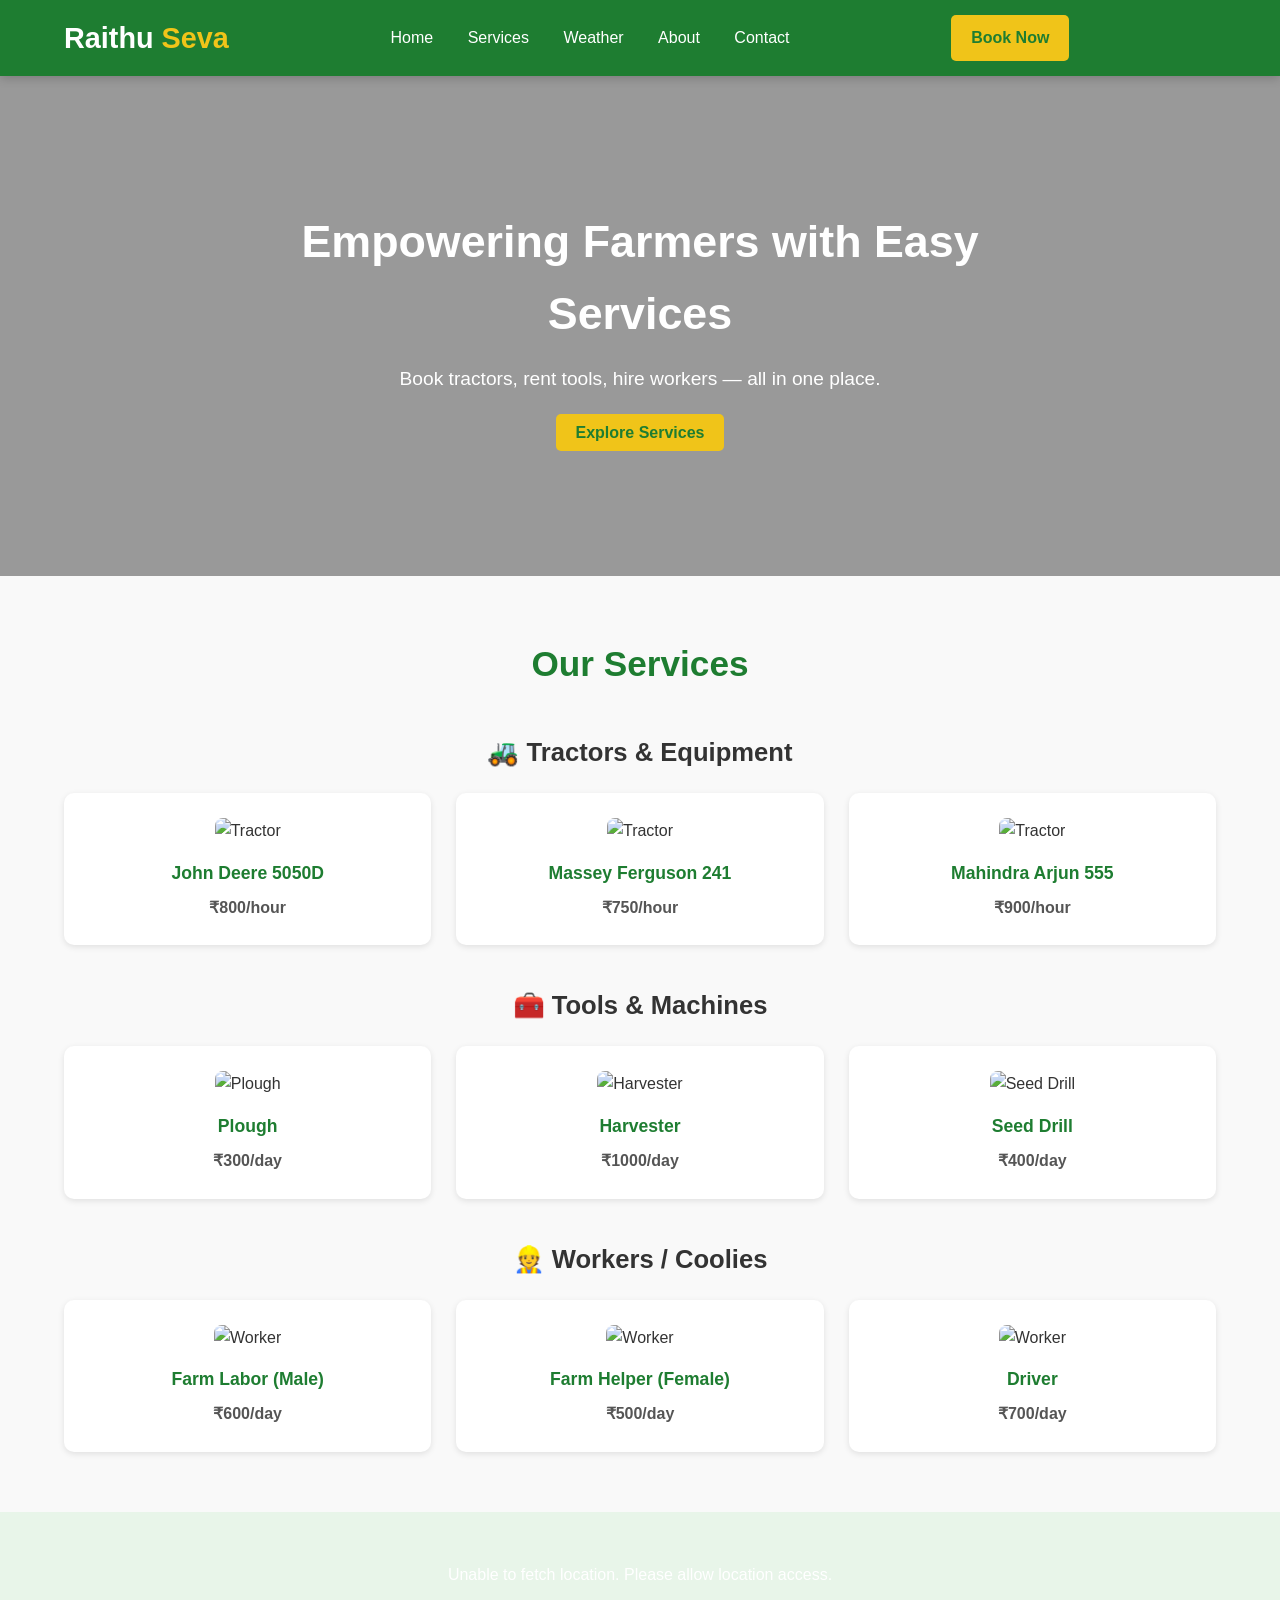
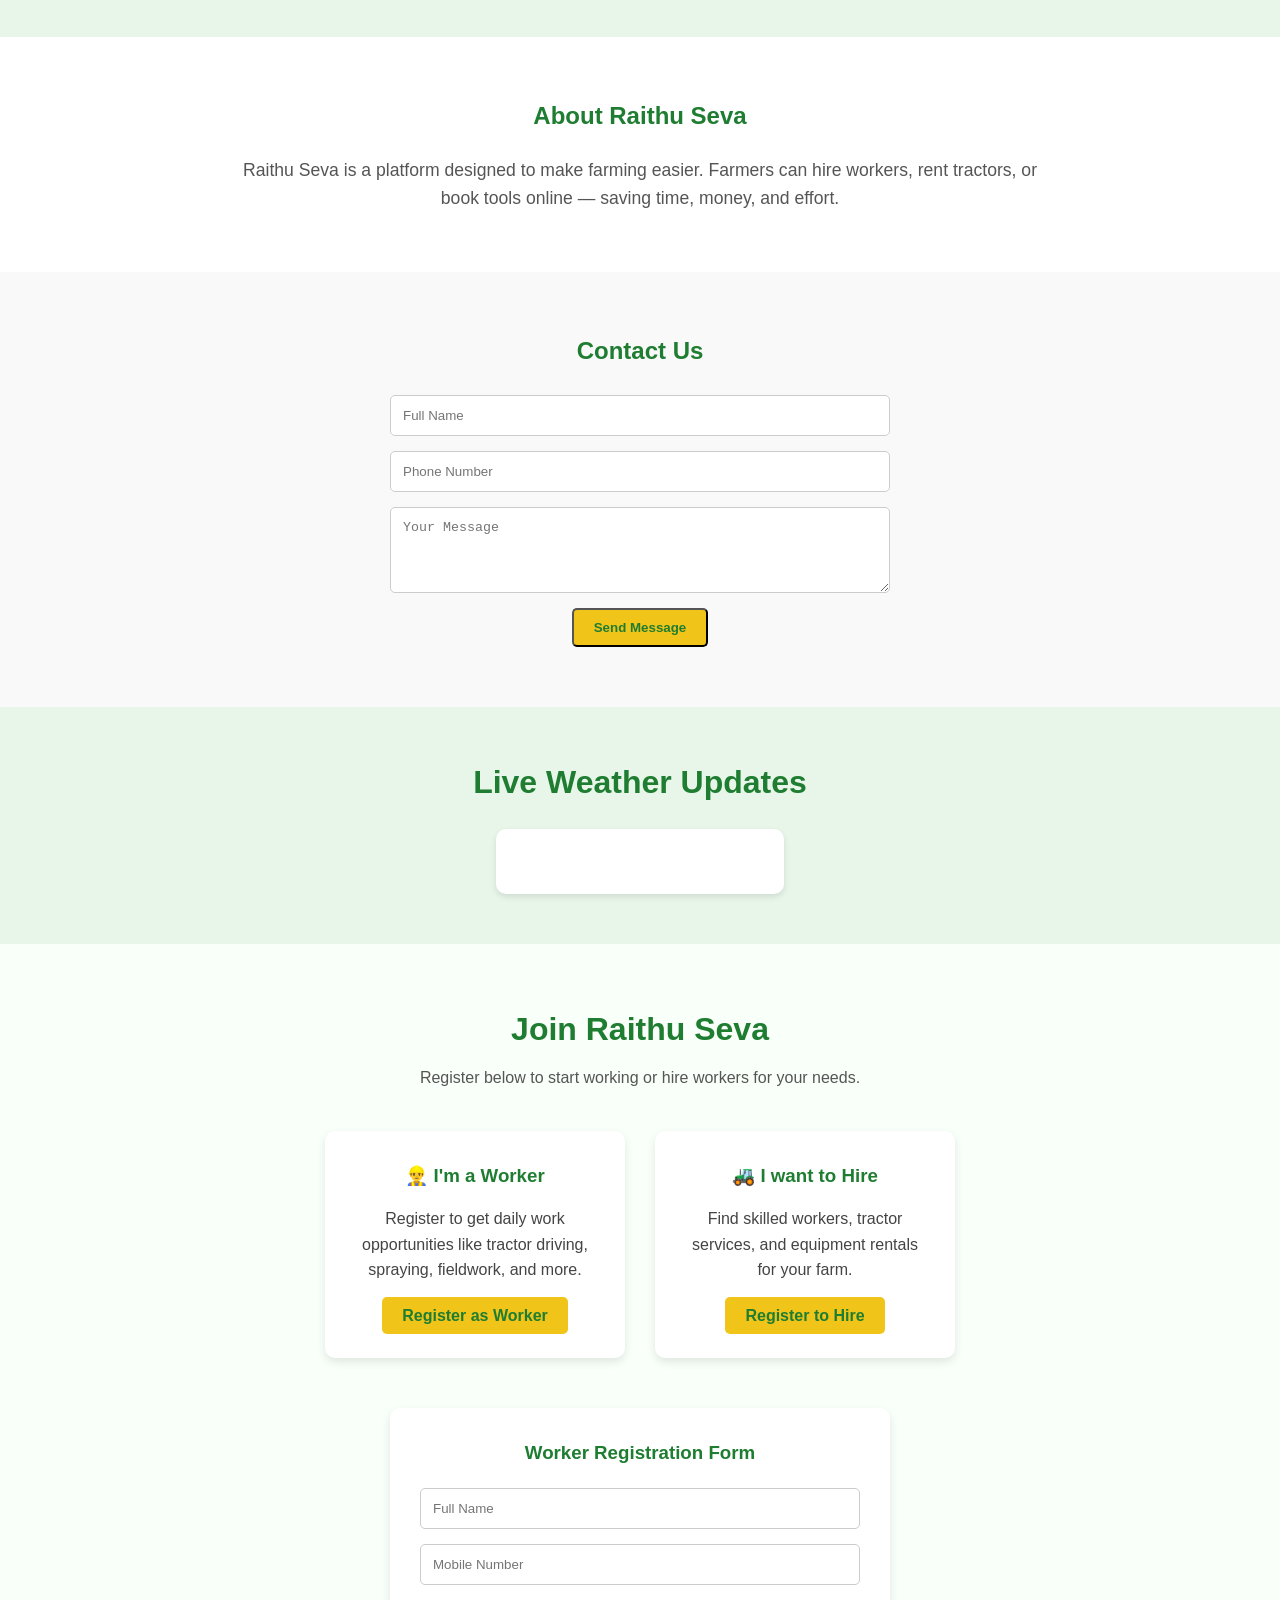
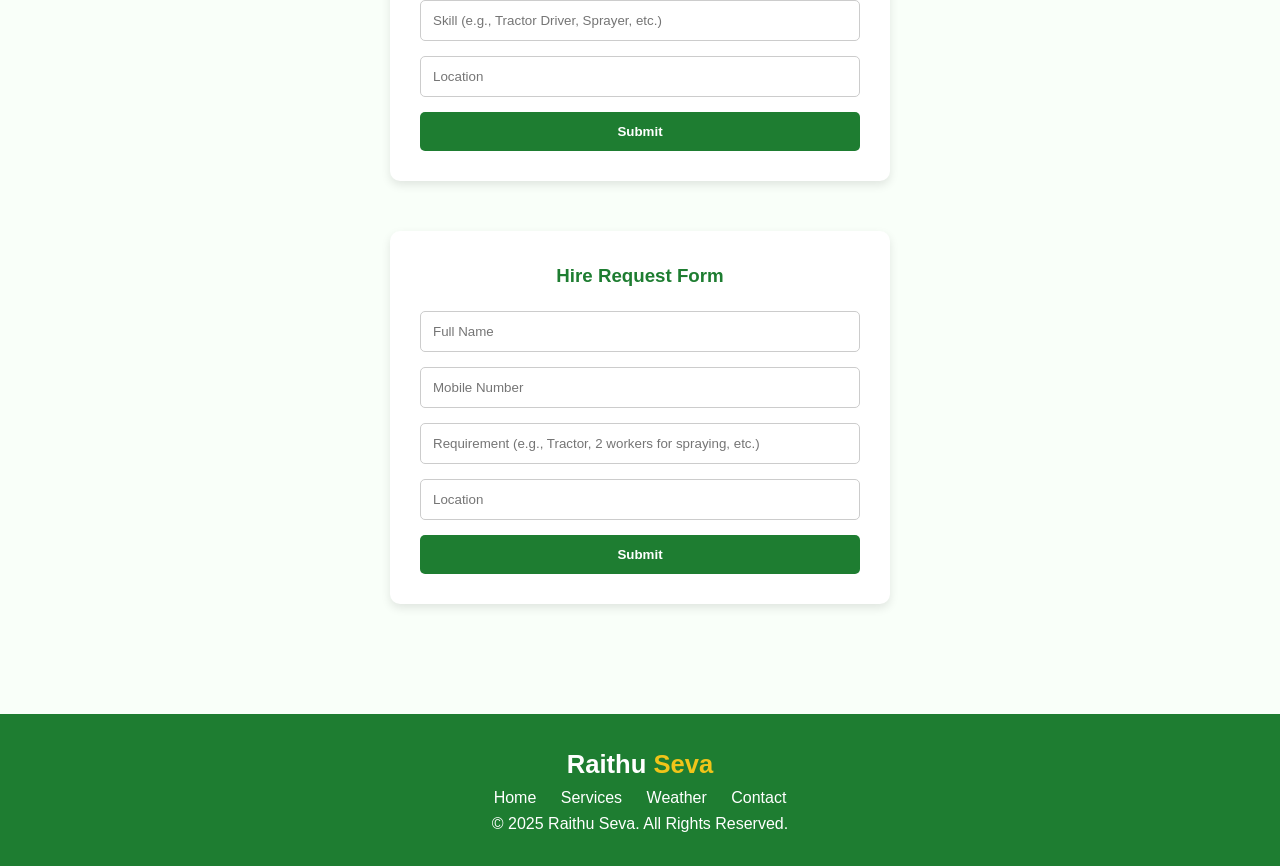
==== Raithu-seva/index.html @ 4d44debe "add all files" ====
<!DOCTYPE html>
<html lang="en">
<head>
  <meta charset="UTF-8" />
  <meta name="viewport" content="width=device-width, initial-scale=1.0" />
  <title>Raithu Seva - Empowering Farmers</title>
  <link rel="stylesheet" href="style.css" />
  <script src="https://kit.fontawesome.com/a076d05399.js" crossorigin="anonymous"></script>
</head>
<body>

  <!-- Navbar -->
  <nav class="navbar">
    <div class="container navbar-inner">
      <a href="#" class="logo">Raithu <span>Seva</span></a>
      <div class="nav-links">
        <a href="#home">Home</a>
        <a href="#services">Services</a>
        <a href="#weather">Weather</a>
        <a href="#about">About</a>
        <a href="#contact">Contact</a>
      </div>
      <a href="#contact" class="btn-primary">Book Now</a>
      <div class="mobile-menu-icon"><i class="fas fa-bars"></i></div>
    </div>
  </nav>

  <!-- Hero Section -->
  <section class="hero" id="home">
    <div class="hero-content">
      <h1>Empowering Farmers with Easy Services</h1>
      <p>Book tractors, rent tools, hire workers — all in one place.</p>
      <a href="#services" class="btn-primary">Explore Services</a>
    </div>
  </section>

  <!-- Services Section -->
  <section class="services" id="services">
    <h2>Our Services</h2>

    <!-- Tractors -->
    <div class="container">
      <h3>🚜 Tractors & Equipment</h3>
      <div class="services-grid">
        <div class="service-card">
          <img src="images/tractor1.jpg" alt="Tractor" />
          <h4>John Deere 5050D</h4>
          <p>₹800/hour</p>
        </div>
        <div class="service-card">
          <img src="images/tractor2.jpg" alt="Tractor" />
          <h4>Massey Ferguson 241</h4>
          <p>₹750/hour</p>
        </div>
        <div class="service-card">
          <img src="images/tractor3.jpg" alt="Tractor" />
          <h4>Mahindra Arjun 555</h4>
          <p>₹900/hour</p>
        </div>
      </div>

      <!-- Tools -->
      <h3>🧰 Tools & Machines</h3>
      <div class="services-grid">
        <div class="service-card">
          <img src="images/plough.jpg" alt="Plough" />
          <h4>Plough</h4>
          <p>₹300/day</p>
        </div>
        <div class="service-card">
          <img src="images/harvester.jpg" alt="Harvester" />
          <h4>Harvester</h4>
          <p>₹1000/day</p>
        </div>
        <div class="service-card">
          <img src="images/seed-drill.jpg" alt="Seed Drill" />
          <h4>Seed Drill</h4>
          <p>₹400/day</p>
        </div>
      </div>

      <!-- Workers -->
      <h3>👷 Workers / Coolies</h3>
      <div class="services-grid">
        <div class="service-card">
          <img src="images/worker1.jpg" alt="Worker" />
          <h4>Farm Labor (Male)</h4>
          <p>₹600/day</p>
        </div>
        <div class="service-card">
          <img src="images/worker2.jpg" alt="Worker" />
          <h4>Farm Helper (Female)</h4>
          <p>₹500/day</p>
        </div>
        <div class="service-card">
          <img src="images/worker3.jpg" alt="Worker" />
          <h4>Driver</h4>
          <p>₹700/day</p>
        </div>
      </div>
    </div>
  </section>

  <!-- Weather Section -->
  <section class="weather" id="weather">
    <div class="container">
      <h2>🌦️ Live Weather Report</h2>
      <div class="weather-box">
        <input type="text" id="cityInput" placeholder="Enter city name">
        <button id="getWeather">Get Weather</button>
        <div id="weatherResult">
          <p>Enter your city to check the weather.</p>
        </div>
      </div>
    </div>
  </section>

  <!-- About -->
  <section class="about" id="about">
    <h2>About Raithu Seva</h2>
    <p>Raithu Seva is a platform designed to make farming easier. Farmers can hire workers, rent tractors, or book tools online — saving time, money, and effort.</p>
  </section>

  <!-- Contact -->
  <section class="contact" id="contact">
    <h2>Contact Us</h2>
    <form>
      <input type="text" placeholder="Full Name" required />
      <input type="tel" placeholder="Phone Number" required />
      <textarea placeholder="Your Message" rows="4"></textarea>
      <button class="btn-primary">Send Message</button>
    </form>
  </section>
  <section id="weather-section" class="weather">
  <div class="container">
    <h2>Live Weather Updates</h2>
    <div id="weather" class="weather-box">
      <p>Fetching your weather data...</p>
    </div>
  </div>
</section>

<!-- Registration Section -->
<section id="register" class="register">
  <div class="container">
    <h2>Join Raithu Seva</h2>
    <p>Register below to start working or hire workers for your needs.</p>

    <div class="register-options">
      <div class="register-card">
        <h3>👷‍♂️ I'm a Worker</h3>
        <p>Register to get daily work opportunities like tractor driving, spraying, fieldwork, and more.</p>
        <a href="#workerForm" class="btn-primary">Register as Worker</a>
      </div>

      <div class="register-card">
        <h3>🚜 I want to Hire</h3>
        <p>Find skilled workers, tractor services, and equipment rentals for your farm.</p>
        <a href="#hireForm" class="btn-primary">Register to Hire</a>
      </div>
    </div>

    <!-- Worker Registration Form -->
    <div id="workerForm" class="form-box">
      <h3>Worker Registration Form</h3>
      <form id="workerRegister">
        <input type="text" placeholder="Full Name" required>
        <input type="text" placeholder="Mobile Number" required>
        <input type="text" placeholder="Skill (e.g., Tractor Driver, Sprayer, etc.)" required>
        <input type="text" placeholder="Location" required>
        <button type="submit" class="btn-primary">Submit</button>
      </form>
    </div>

    <!-- Hirer Registration Form -->
    <div id="hireForm" class="form-box">
      <h3>Hire Request Form</h3>
      <form id="hireRegister">
        <input type="text" placeholder="Full Name" required>
        <input type="text" placeholder="Mobile Number" required>
        <input type="text" placeholder="Requirement (e.g., Tractor, 2 workers for spraying, etc.)" required>
        <input type="text" placeholder="Location" required>
        <button type="submit" class="btn-primary">Submit</button>
      </form>
    </div>
  </div>
</section>


  <!-- Footer -->
  <footer class="footer">
    <div class="footer-brand">Raithu <span>Seva</span></div>
    <div class="footer-links">
      <a href="#home">Home</a>
      <a href="#services">Services</a>
      <a href="#weather">Weather</a>
      <a href="#contact">Contact</a>
    </div>
    <div class="footer-social">
      <a href="#"><i class="fab fa-facebook"></i></a>
      <a href="#"><i class="fab fa-instagram"></i></a>
      <a href="#"><i class="fab fa-whatsapp"></i></a>
    </div>
    <p>&copy; 2025 Raithu Seva. All Rights Reserved.</p>
  </footer>

  <script src="script.js"></script>
</body>
</html>
---- Raithu-seva/style.css ----
/* Reset */
* {
  margin: 0;
  padding: 0;
  box-sizing: border-box;
}

/* Global */
body {
  font-family: 'Poppins', sans-serif;
  background-color: #fff;
  color: #333;
  line-height: 1.6;
}

.container {
  width: 90%;
  max-width: 1200px;
  margin: 0 auto;
}

/* Navbar */
.navbar {
  background: #1e7d31;
  color: white;
  position: sticky;
  top: 0;
  z-index: 1000;
  box-shadow: 0 2px 10px rgba(0, 0, 0, 0.2);
}

.navbar-inner {
  display: flex;
  align-items: center;
  justify-content: space-between;
  padding: 15px 0;
}

.logo {
  font-size: 1.8rem;
  color: #fff;
  text-decoration: none;
  font-weight: bold;
}

.logo span {
  color: #f0c419;
}

.nav-links a {
  margin: 0 15px;
  color: white;
  text-decoration: none;
  font-weight: 500;
  transition: color 0.3s;
}

.nav-links a:hover {
  color: #f0c419;
}

.btn-primary {
  background: #f0c419;
  color: #1e7d31;
  padding: 10px 20px;
  border-radius: 5px;
  text-decoration: none;
  font-weight: 600;
  transition: background 0.3s;
}

.btn-primary:hover {
  background: #d9b312;
}

/* Hero Section */
.hero {
  background: url("images/hero-bg.jpg") center/cover no-repeat;
  text-align: center;
  color: #fff;
  padding: 130px 20px;
  position: relative;
}

.hero::after {
  content: "";
  position: absolute;
  top: 0;
  left: 0;
  width: 100%;
  height: 100%;
  background: rgba(0, 0, 0, 0.4);
}

.hero-content {
  position: relative;
  z-index: 2;
  max-width: 700px;
  margin: 0 auto;
}

.hero h1 {
  font-size: 2.8rem;
  margin-bottom: 15px;
}

.hero p {
  font-size: 1.2rem;
  margin-bottom: 25px;
}

/* Services */
.services {
  padding: 60px 0;
  background: #f9f9f9;
}

.services h2 {
  text-align: center;
  color: #1e7d31;
  margin-bottom: 30px;
  font-size: 2.2rem;
  font-weight: 700;
}

.services h3 {
  color: #333;
  margin-top: 40px;
  margin-bottom: 15px;
  font-size: 1.6rem;
  text-align: center;
}

.services-grid {
  display: grid;
  grid-template-columns: repeat(auto-fit, minmax(250px, 1fr));
  gap: 25px;
  margin-top: 20px;
}

.service-card {
  background: white;
  padding: 25px;
  border-radius: 10px;
  text-align: center;
  box-shadow: 0 2px 6px rgba(0, 0, 0, 0.1);
  transition: transform 0.3s ease, box-shadow 0.3s ease;
}

.service-card:hover {
  transform: translateY(-8px);
  box-shadow: 0 6px 12px rgba(0, 0, 0, 0.15);
}

.service-card img {
  width: 100%;
  height: 180px;
  object-fit: cover;
  border-radius: 8px;
  margin-bottom: 15px;
}

.service-card h4 {
  color: #1e7d31;
  margin-bottom: 8px;
  font-size: 1.1rem;
}

.service-card p {
  font-weight: 600;
  color: #555;
}

/* Weather Section */
.weather {
  background: linear-gradient(135deg, #1e7d31, #27ae60);
  color: #fff;
  text-align: center;
  padding: 60px 20px;
}

.weather h2 {
  margin-bottom: 25px;
  font-size: 2rem;
}

.weather-box {
  background: rgba(255, 255, 255, 0.1);
  padding: 25px;
  border-radius: 12px;
  max-width: 500px;
  margin: 0 auto;
}

.weather-box input {
  padding: 10px;
  width: 70%;
  border: none;
  border-radius: 5px;
  margin-right: 10px;
}

.weather-box button {
  padding: 10px 20px;
  border: none;
  border-radius: 5px;
  background: #f0c419;
  color: #1e7d31;
  font-weight: 600;
  cursor: pointer;
  transition: background 0.3s;
}

.weather-box button:hover {
  background: #d9b312;
}

#weatherResult {
  margin-top: 20px;
  background: rgba(255, 255, 255, 0.15);
  padding: 15px;
  border-radius: 10px;
}

/* About */
.about {
  padding: 60px 20px;
  text-align: center;
}

.about h2 {
  color: #1e7d31;
  margin-bottom: 20px;
}

.about p {
  max-width: 800px;
  margin: 0 auto;
  font-size: 1.1rem;
  color: #555;
}

/* Contact */
.contact {
  background: #f9f9f9;
  padding: 60px 20px;
  text-align: center;
}

.contact h2 {
  color: #1e7d31;
  margin-bottom: 25px;
}

.contact form {
  max-width: 500px;
  margin: 0 auto;
  display: flex;
  flex-direction: column;
  gap: 15px;
}

.contact input,
.contact textarea {
  padding: 12px;
  border: 1px solid #ccc;
  border-radius: 5px;
}

.contact button {
  align-self: center;
}

/* Footer */
.footer {
  background: #1e7d31;
  color: #fff;
  padding: 30px 0;
  text-align: center;
}

.footer-brand {
  font-size: 1.6rem;
  font-weight: bold;
}

.footer-brand span {
  color: #f0c419;
}

.footer-links a {
  margin: 0 10px;
  color: white;
  text-decoration: none;
}

.footer-links a:hover {
  color: #f0c419;
}

/* Responsive */
@media (max-width: 768px) {
  .nav-links {
    display: none;
  }

  .hero h1 {
    font-size: 2rem;
  }

  .service-card img {
    height: 140px;
  }
}

/* Weather Section */
.weather {
  background: #e8f5e9;
  padding: 50px 0;
  text-align: center;
}

.weather h2 {
  color: #1e7d31;
  margin-bottom: 20px;
}

.weather-box {
  background: #fff;
  display: inline-block;
  padding: 20px 40px;
  border-radius: 10px;
  box-shadow: 0 3px 6px rgba(0,0,0,0.1);
}

/* Register Section */
.register {
  background: #f9fff9;
  padding: 60px 0;
  text-align: center;
}

.register h2 {
  color: #1e7d31;
  font-size: 2rem;
  margin-bottom: 10px;
}

.register p {
  color: #555;
  margin-bottom: 40px;
}

.register-options {
  display: flex;
  justify-content: center;
  flex-wrap: wrap;
  gap: 30px;
}

.register-card {
  background: #fff;
  border-radius: 10px;
  box-shadow: 0 4px 10px rgba(0, 0, 0, 0.1);
  padding: 30px;
  width: 300px;
}

.register-card h3 {
  color: #1e7d31;
  margin-bottom: 15px;
}

.register-card p {
  color: #444;
  margin-bottom: 20px;
}

/* Forms */
.form-box {
  background: #fff;
  margin: 50px auto;
  max-width: 500px;
  border-radius: 10px;
  padding: 30px;
  box-shadow: 0 4px 10px rgba(0, 0, 0, 0.1);
  text-align: left;
}

.form-box h3 {
  text-align: center;
  color: #1e7d31;
  margin-bottom: 20px;
}

.form-box form input {
  width: 100%;
  margin-bottom: 15px;
  padding: 12px;
  border: 1px solid #ccc;
  border-radius: 5px;
}

.form-box button {
  display: block;
  width: 100%;
  background: #1e7d31;
  color: #fff;
  border: none;
  padding: 12px;
  border-radius: 5px;
  font-weight: 600;
  cursor: pointer;
}

.form-box button:hover {
  background: #155a22;
}
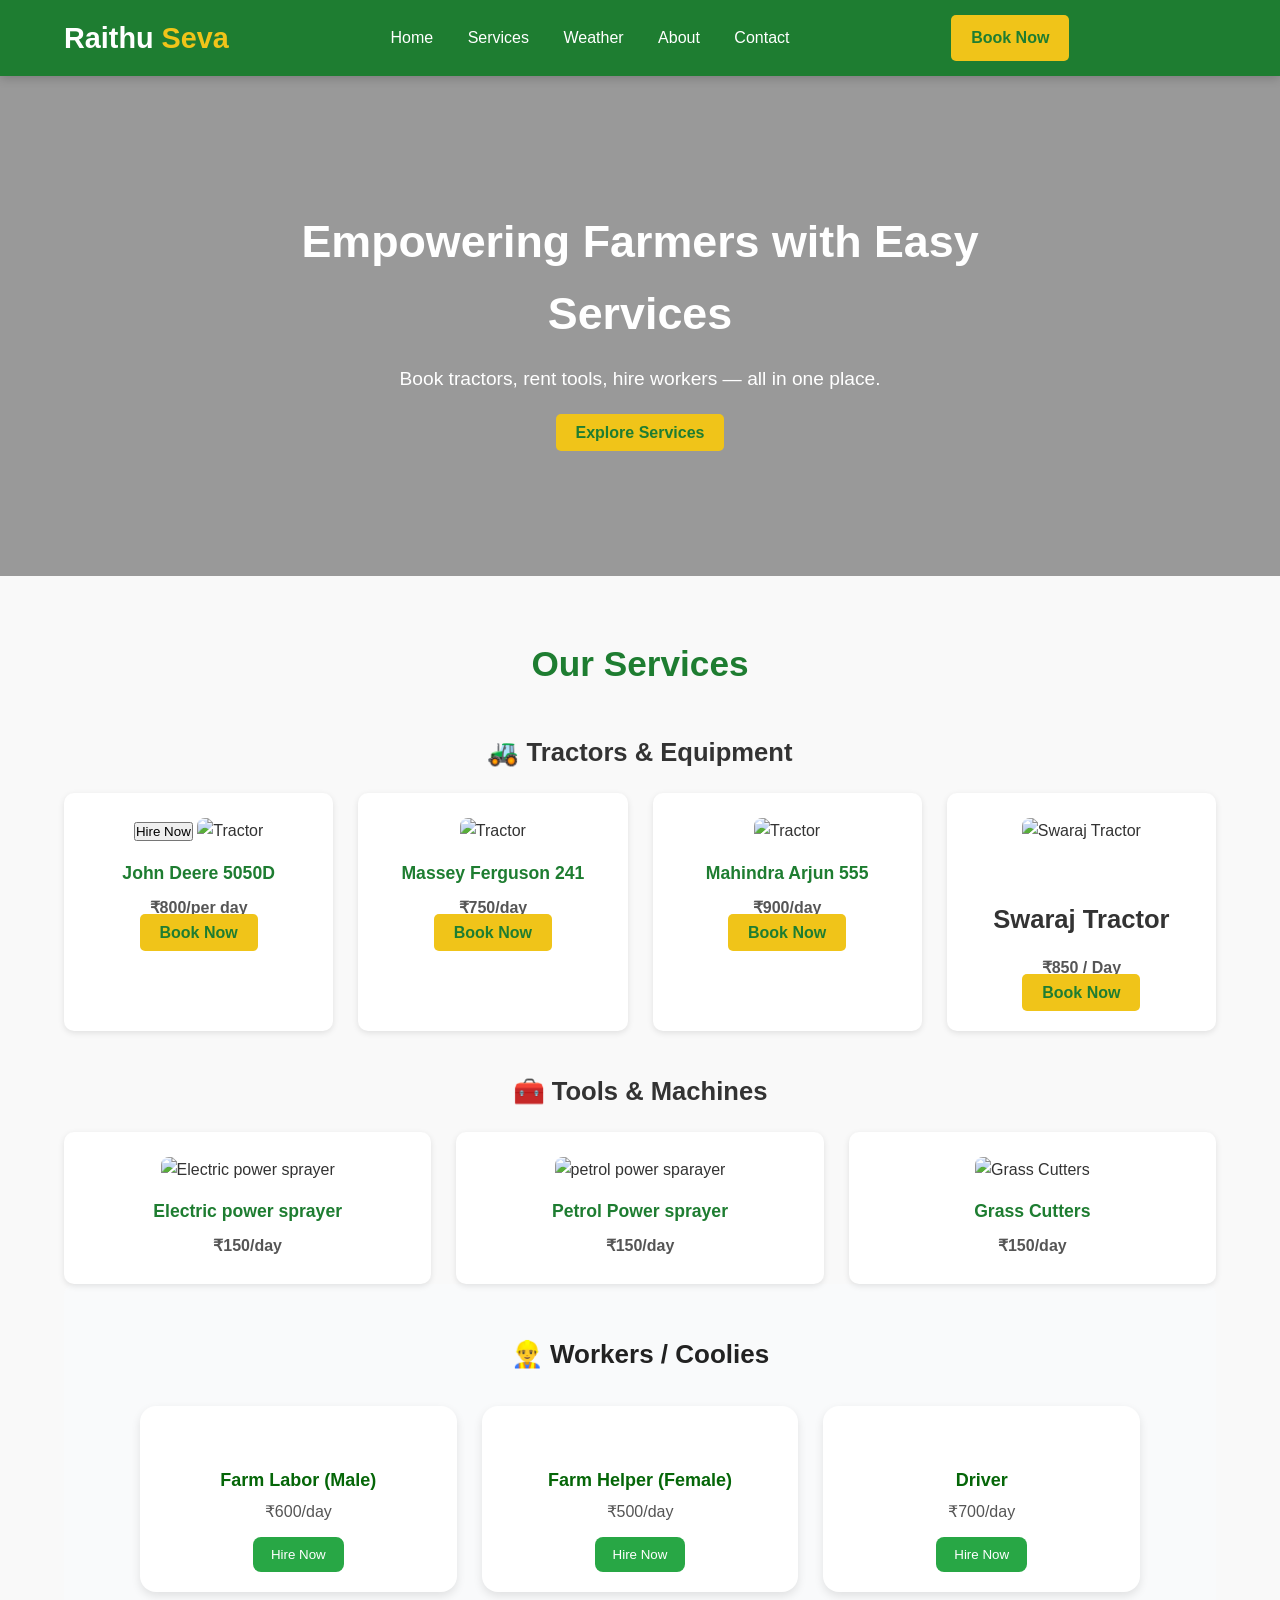
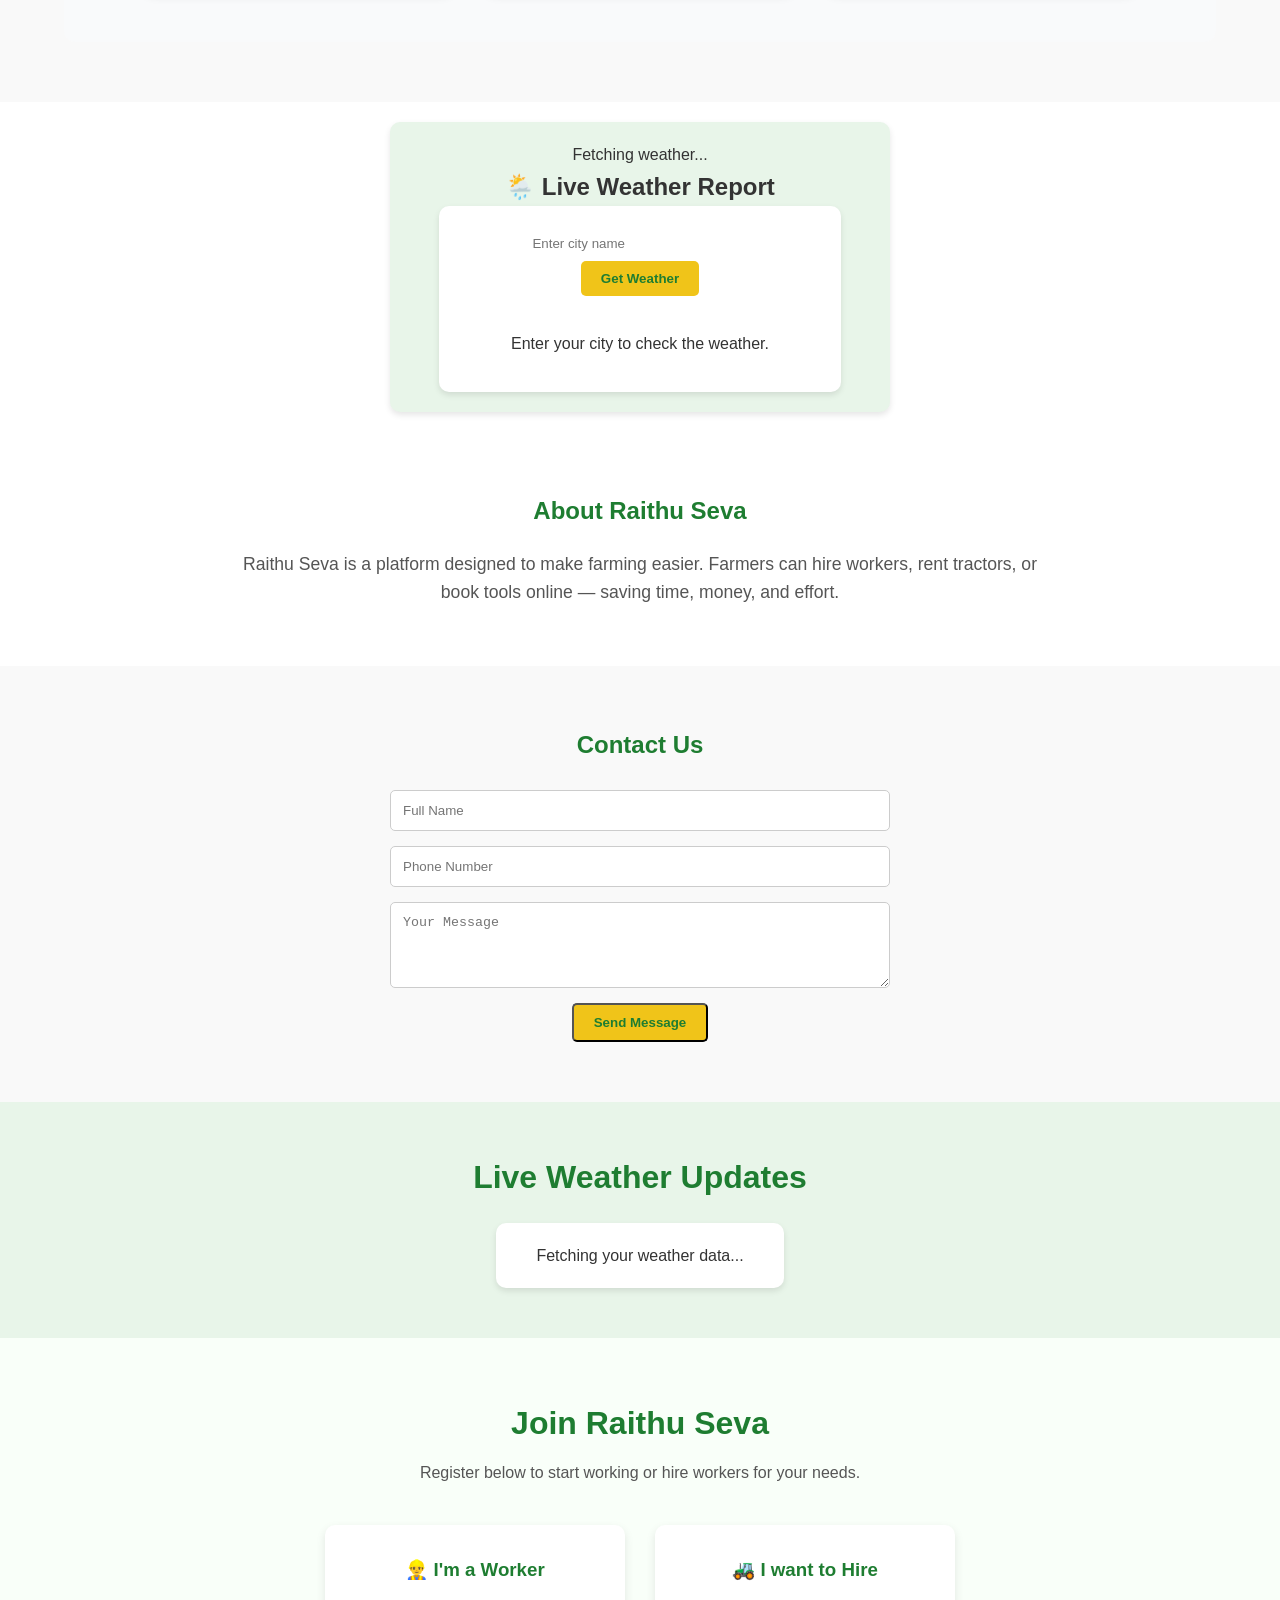
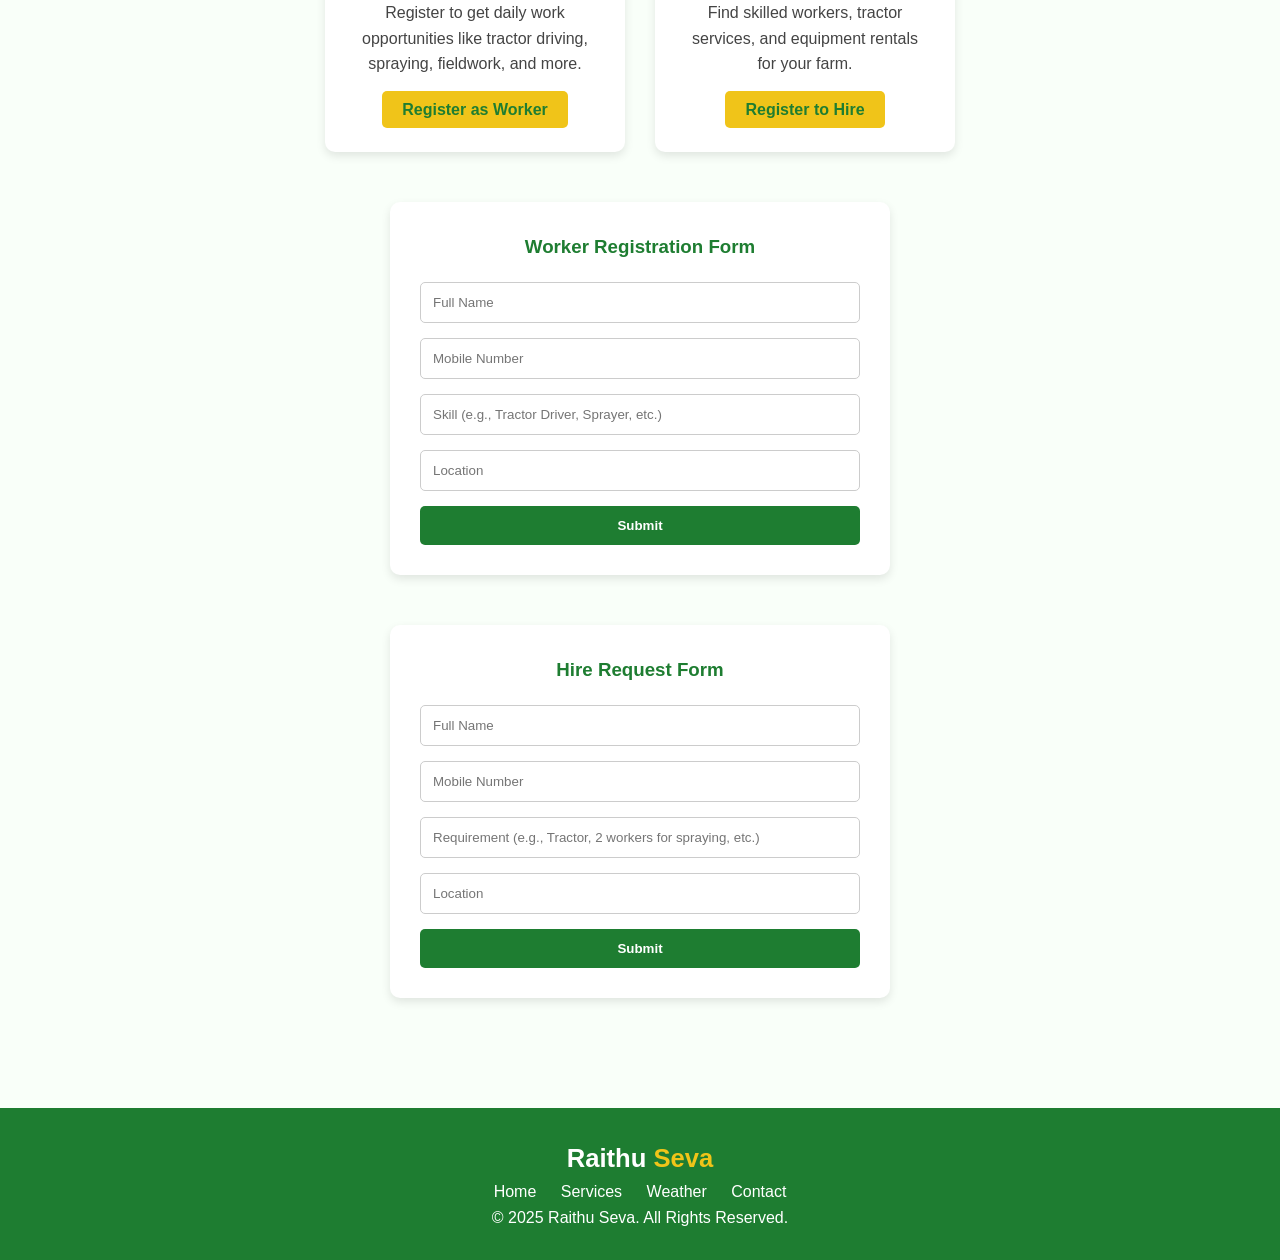
==== commit 9b7636d4: "added weather" ====
--- a/Raithu-seva/index.html
+++ b/Raithu-seva/index.html
@@ -43,67 +43,84 @@
       <h3>🚜 Tractors & Equipment</h3>
       <div class="services-grid">
         <div class="service-card">
-          <img src="images/tractor1.jpg" alt="Tractor" />
+        <button onclick="window.open('https://wa.me/919876543210?text=I%20want%20to%20hire%20a%20farm%20worker')">Hire Now</button>
+          <img src="image.png" alt="Tractor" />
           <h4>John Deere 5050D</h4>
-          <p>₹800/hour</p>
-        </div>
-        <div class="service-card">
-          <img src="images/tractor2.jpg" alt="Tractor" />
+          <p>₹800/per day</p>
+          <a href="#hireForm" class="btn-primary">Book Now</a>
+        </div>
+        <div class="service-card">
+          <img src="image copy.png" alt="Tractor" />
           <h4>Massey Ferguson 241</h4>
-          <p>₹750/hour</p>
-        </div>
-        <div class="service-card">
-          <img src="images/tractor3.jpg" alt="Tractor" />
+          <p>₹750/day</p>
+          <a href="#hireForm" class="btn-primary">Book Now</a>
+        </div>
+        <div class="service-card">
+          <img src="image copy 2.png" alt="Tractor" />
           <h4>Mahindra Arjun 555</h4>
-          <p>₹900/hour</p>
-        </div>
+          <p>₹900/day</p>
+          <a href="#hireForm" class="btn-primary">Book Now</a>
+        </div>
+         <div class="service-card">
+        <img src="image copy 3.png" alt="Swaraj Tractor">
+        <h3>Swaraj Tractor</h3>
+        <p><strong>₹850 / Day</strong></p>
+        <a href="#hireForm" class="btn-primary">Book Now</a>
+      </div>
       </div>
 
       <!-- Tools -->
       <h3>🧰 Tools & Machines</h3>
       <div class="services-grid">
         <div class="service-card">
-          <img src="images/plough.jpg" alt="Plough" />
-          <h4>Plough</h4>
-          <p>₹300/day</p>
-        </div>
-        <div class="service-card">
-          <img src="images/harvester.jpg" alt="Harvester" />
-          <h4>Harvester</h4>
-          <p>₹1000/day</p>
-        </div>
-        <div class="service-card">
-          <img src="images/seed-drill.jpg" alt="Seed Drill" />
-          <h4>Seed Drill</h4>
-          <p>₹400/day</p>
+          <img src="image copy 4.png" alt="Electric power sprayer" />
+          <h4>Electric power sprayer</h4>
+          <p>₹150/day</p>
+        </div>
+        <div class="service-card">
+          <img src="image copy 5.png" alt="petrol power sparayer" />
+          <h4>Petrol Power sprayer</h4>
+          <p>₹150/day</p>
+        </div>
+        <div class="service-card">
+          <img src="image copy 6.png" alt="Grass Cutters" />
+          <h4>Grass Cutters</h4>
+          <p>₹150/day</p>
         </div>
       </div>
 
       <!-- Workers -->
-      <h3>👷 Workers / Coolies</h3>
-      <div class="services-grid">
-        <div class="service-card">
-          <img src="images/worker1.jpg" alt="Worker" />
-          <h4>Farm Labor (Male)</h4>
-          <p>₹600/day</p>
-        </div>
-        <div class="service-card">
-          <img src="images/worker2.jpg" alt="Worker" />
-          <h4>Farm Helper (Female)</h4>
-          <p>₹500/day</p>
-        </div>
-        <div class="service-card">
-          <img src="images/worker3.jpg" alt="Worker" />
-          <h4>Driver</h4>
-          <p>₹700/day</p>
-        </div>
-      </div>
-    </div>
+      <section class="workers-section">
+  <h2>👷‍♂️ Workers / Coolies</h2>
+
+  <div class="workers-container">
+    <!-- Worker Card 1 -->
+    <div class="worker-card">
+      <h3>Farm Labor (Male)</h3>
+      <p class="price">₹600/day</p>
+      <button>Hire Now</button>
+    </div>
+
+    <!-- Worker Card 2 -->
+    <div class="worker-card">
+      <h3>Farm Helper (Female)</h3>
+      <p class="price">₹500/day</p>
+      <button>Hire Now</button>
+    </div>
+
+    <!-- Worker Card 3 -->
+    <div class="worker-card">
+      <h3>Driver</h3>
+      <p class="price">₹700/day</p>
+      <button>Hire Now</button>
+    </div>
+  </div>
+</section>
   </section>
 
   <!-- Weather Section -->
-  <section class="weather" id="weather">
-    <div class="container">
+   <section class="weather-section">
+  <div id="weather">Fetching weather...</div>
       <h2>🌦️ Live Weather Report</h2>
       <div class="weather-box">
         <input type="text" id="cityInput" placeholder="Enter city name">
--- a/Raithu-seva/style.css
+++ b/Raithu-seva/style.css
@@ -332,6 +332,26 @@
   border-radius: 10px;
   box-shadow: 0 3px 6px rgba(0,0,0,0.1);
 }
+.weather-section {
+  background: #e8f5e9;
+  padding: 20px;
+  text-align: center;
+  border-radius: 10px;
+  margin: 20px auto;
+  max-width: 500px;
+  box-shadow: 0 3px 6px rgba(0,0,0,0.1);
+}
+
+#weather h3 {
+  color: #2e7d32;
+  font-size: 22px;
+}
+
+#weather p {
+  color: #333;
+  font-size: 16px;
+}
+
 
 /* Register Section */
 .register {
@@ -416,4 +436,73 @@
 .form-box button:hover {
   background: #155a22;
 }
-
+.workers-section {
+  background: #f9fafb;
+  padding: 50px 20px;
+  text-align: center;
+  border-radius: 12px;
+}
+
+.workers-section h2 {
+  font-size: 26px;
+  color: #222;
+  margin-bottom: 30px;
+  font-weight: 600;
+}
+
+.workers-container {
+  display: grid;
+  grid-template-columns: repeat(auto-fit, minmax(260px, 1fr));
+  gap: 25px;
+  justify-content: center;
+  align-items: stretch;
+  max-width: 1000px;
+  margin: 0 auto;
+}
+
+.worker-card {
+  background: #fff;
+  padding: 20px;
+  border-radius: 16px;
+  box-shadow: 0 4px 10px rgba(0,0,0,0.1);
+  transition: all 0.3s ease;
+}
+
+.worker-card:hover {
+  transform: translateY(-6px);
+  box-shadow: 0 8px 20px rgba(0,0,0,0.15);
+}
+
+.worker-card img {
+  width: 100%;
+  height: 180px;
+  object-fit: cover;
+  border-radius: 10px;
+  margin-bottom: 15px;
+}
+
+.worker-card h3 {
+  font-size: 18px;
+  color: #056608;
+  margin-bottom: 5px;
+}
+
+.worker-card .price {
+  font-size: 16px;
+  color: #555;
+  margin-bottom: 12px;
+}
+
+.worker-card button {
+  background: #28a745;
+  color: white;
+  border: none;
+  padding: 10px 18px;
+  border-radius: 8px;
+  cursor: pointer;
+  transition: background 0.3s;
+}
+
+.worker-card button:hover {
+  background: #218838;
+}
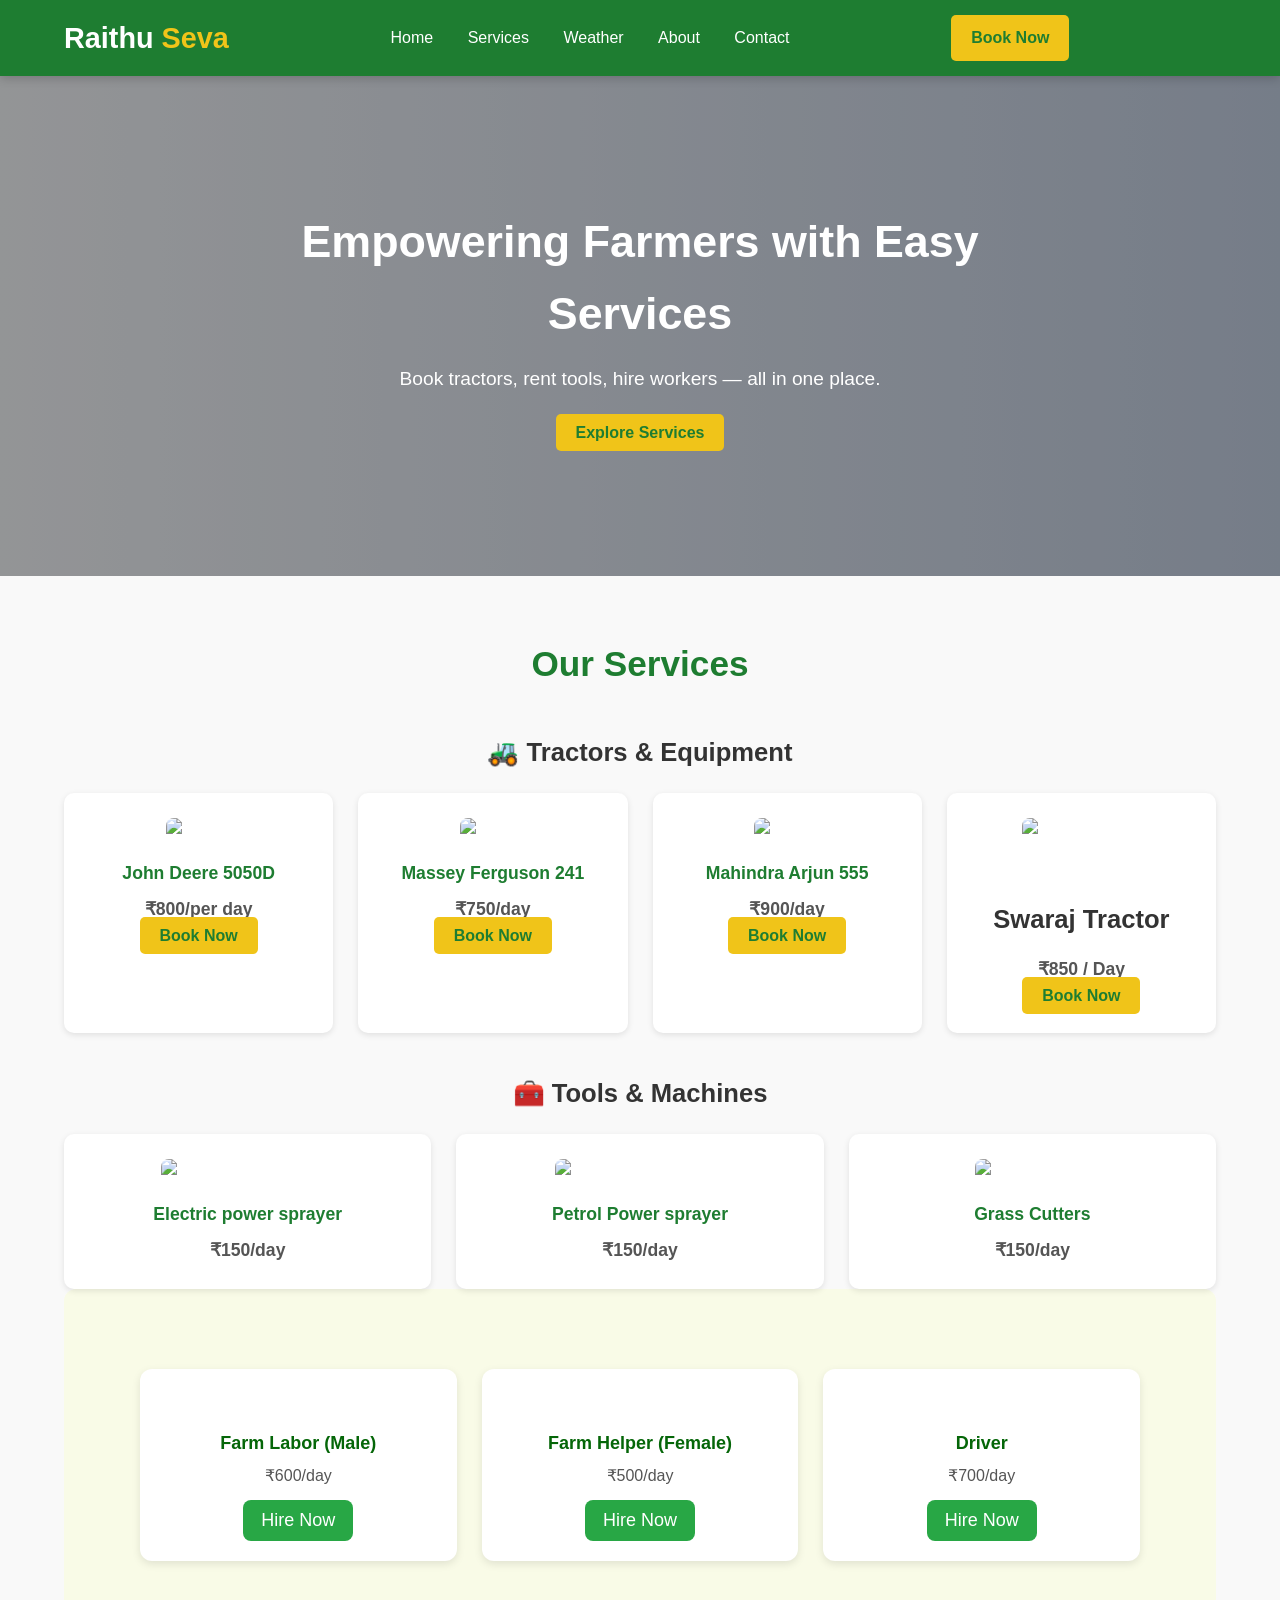
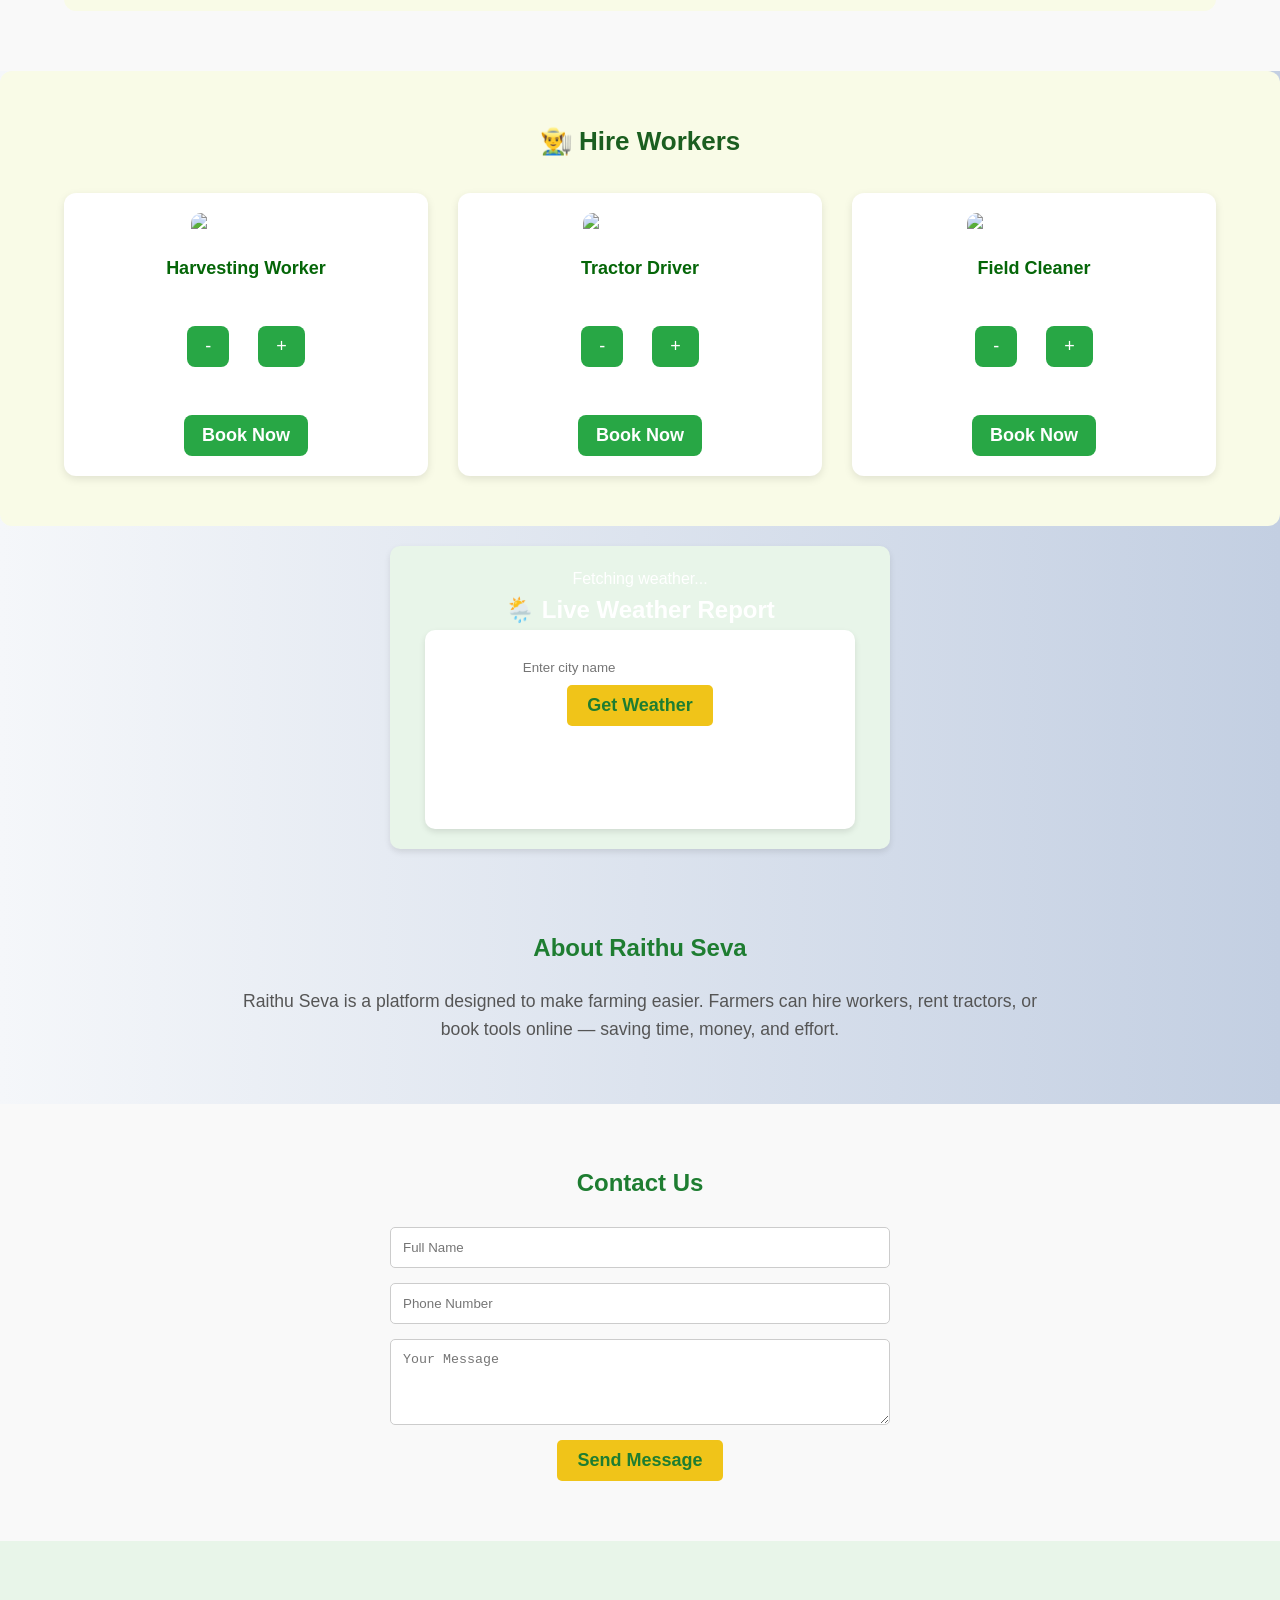
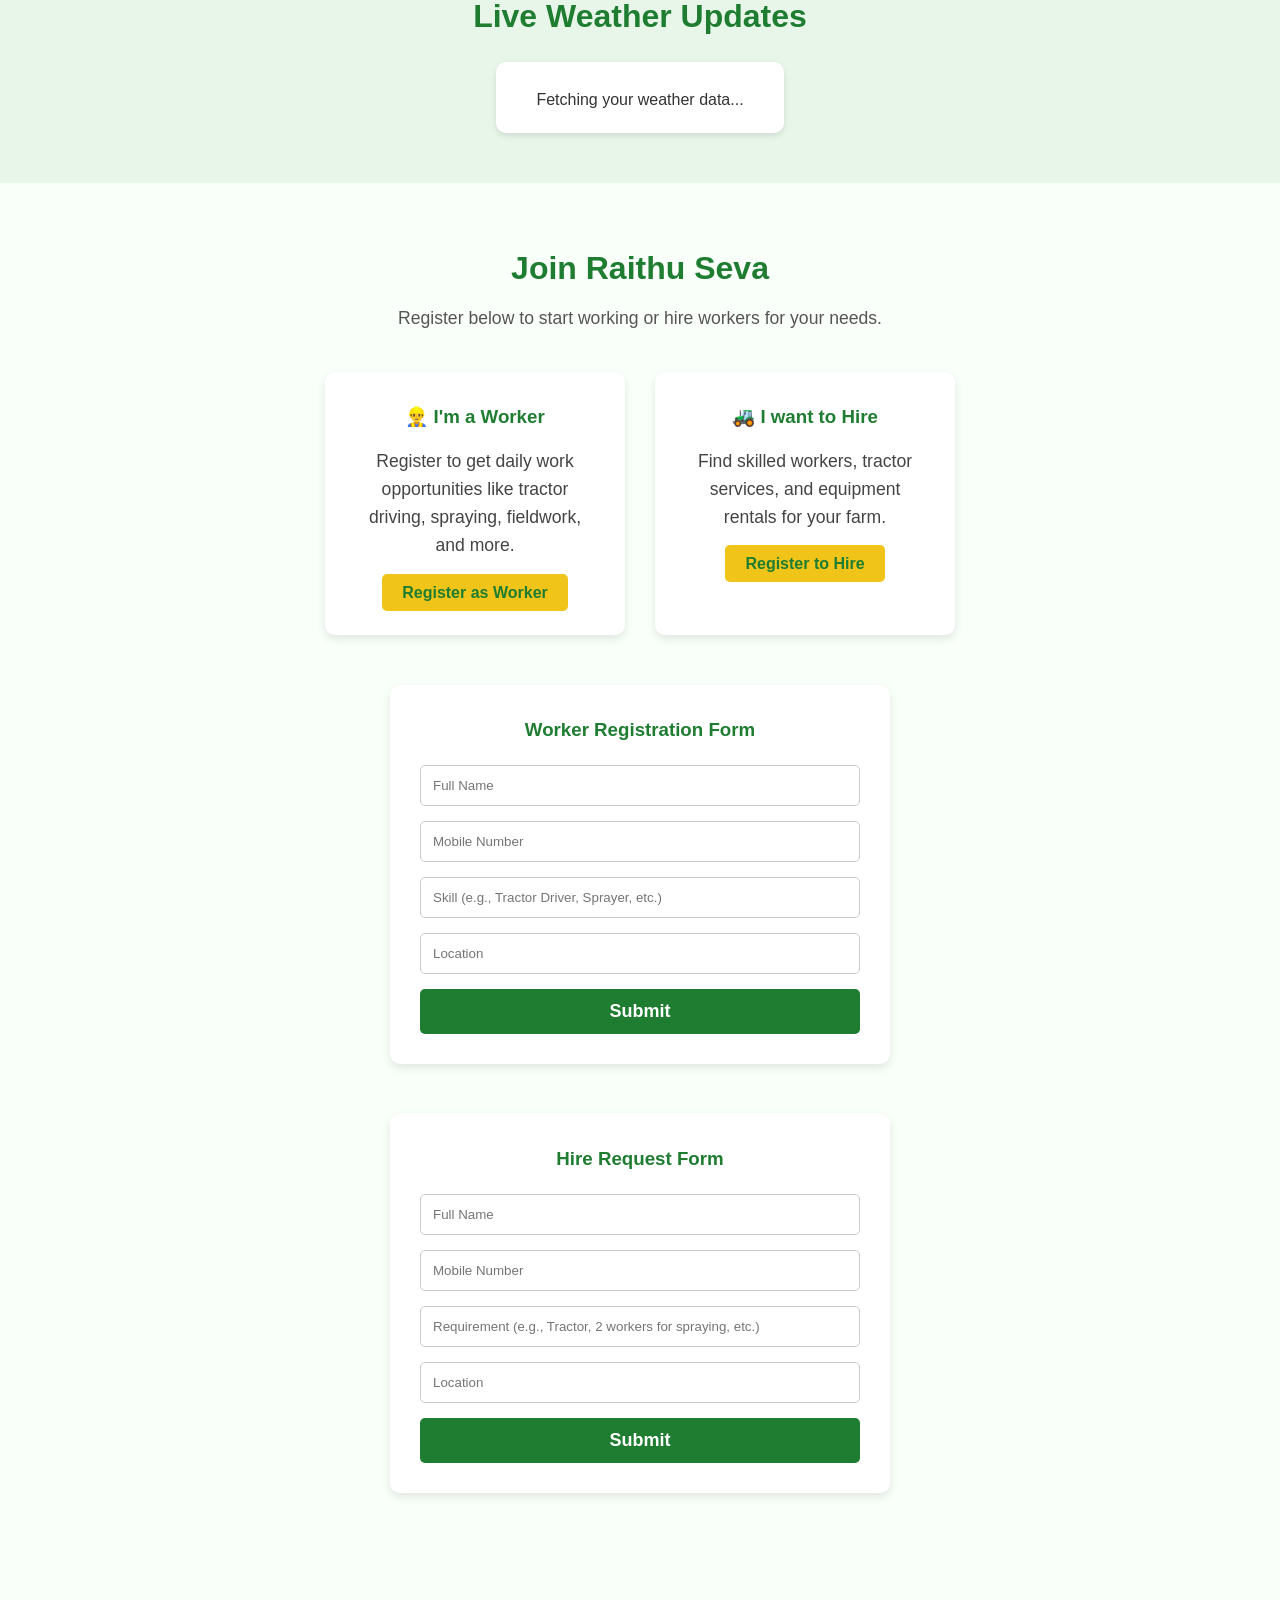
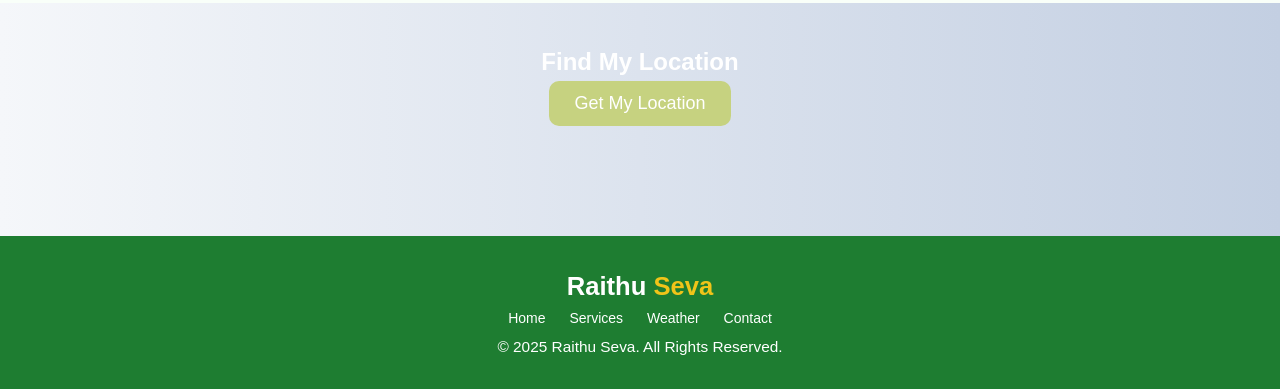
==== commit 7bc53d8c: "added map location" ====
--- a/Raithu-seva/index.html
+++ b/Raithu-seva/index.html
@@ -5,11 +5,13 @@
   <meta name="viewport" content="width=device-width, initial-scale=1.0" />
   <title>Raithu Seva - Empowering Farmers</title>
   <link rel="stylesheet" href="style.css" />
+  <title>Raithu Seva - Location Service</title>
   <script src="https://kit.fontawesome.com/a076d05399.js" crossorigin="anonymous"></script>
+
 </head>
 <body>
-
-  <!-- Navbar -->
+<header>
+<!-- Navbar -->
   <nav class="navbar">
     <div class="container navbar-inner">
       <a href="#" class="logo">Raithu <span>Seva</span></a>
@@ -43,7 +45,6 @@
       <h3>🚜 Tractors & Equipment</h3>
       <div class="services-grid">
         <div class="service-card">
-        <button onclick="window.open('https://wa.me/919876543210?text=I%20want%20to%20hire%20a%20farm%20worker')">Hire Now</button>
           <img src="image.png" alt="Tractor" />
           <h4>John Deere 5050D</h4>
           <p>₹800/per day</p>
@@ -91,7 +92,7 @@
 
       <!-- Workers -->
       <section class="workers-section">
-  <h2>👷‍♂️ Workers / Coolies</h2>
+  <h2> </h2>
 
   <div class="workers-container">
     <!-- Worker Card 1 -->
@@ -117,6 +118,54 @@
   </div>
 </section>
   </section>
+<section class="workers-section" id="workers">
+  <h2>👨‍🌾 Hire Workers</h2>
+  <div class="worker-grid">
+
+    <!-- Worker Card 1 -->
+    <div class="worker-card">
+      <img src="images/worker1.jpg" alt="Farm Worker">
+      <h3>Harvesting Worker</h3>
+      <p>₹500 per day</p>
+      <div class="quantity-control">
+        <button class="qty-btn" onclick="decreaseQty(0)">-</button>
+        <span id="qty-0">1</span>
+        <button class="qty-btn" onclick="increaseQty(0)">+</button>
+      </div>
+      <p>Total: ₹<span id="total-0">500</span></p>
+      <button class="book-btn">Book Now</button>
+    </div>
+
+    <!-- Worker Card 2 -->
+    <div class="worker-card">
+      <img src="images/worker2.jpg" alt="Tractor Driver">
+      <h3>Tractor Driver</h3>
+      <p>₹800 per day</p>
+      <div class="quantity-control">
+        <button class="qty-btn" onclick="decreaseQty(1)">-</button>
+        <span id="qty-1">1</span>
+        <button class="qty-btn" onclick="increaseQty(1)">+</button>
+      </div>
+      <p>Total: ₹<span id="total-1">800</span></p>
+      <button class="book-btn">Book Now</button>
+    </div>
+
+    <!-- Worker Card 3 -->
+    <div class="worker-card">
+      <img src="images/worker3.jpg" alt="Cleaning Worker">
+      <h3>Field Cleaner</h3>
+      <p>₹400 per day</p>
+      <div class="quantity-control">
+        <button class="qty-btn" onclick="decreaseQty(2)">-</button>
+        <span id="qty-2">1</span>
+        <button class="qty-btn" onclick="increaseQty(2)">+</button>
+      </div>
+      <p>Total: ₹<span id="total-2">400</span></p>
+      <button class="book-btn">Book Now</button>
+    </div>
+
+  </div>
+</section>
 
   <!-- Weather Section -->
    <section class="weather-section">
@@ -202,7 +251,11 @@
     </div>
   </div>
 </section>
-
+<main>
+    <h2>Find My Location</h2>
+    <button id="getLocationBtn">Get My Location</button>
+    <div id="output"></div>
+  </main>
 
   <!-- Footer -->
   <footer class="footer">
--- a/Raithu-seva/style.css
+++ b/Raithu-seva/style.css
@@ -506,3 +506,145 @@
 .worker-card button:hover {
   background: #218838;
 }
+
+.workers-section {
+  text-align: center;
+  padding: 50px 0;
+  background: #f9fbe7;
+}
+
+.workers-section h2 {
+  color: #1b5e20;
+  margin-bottom: 30px;
+}
+
+.worker-grid {
+  display: grid;
+  grid-template-columns: repeat(auto-fit, minmax(250px, 1fr));
+  gap: 30px;
+  width: 90%;
+  margin: auto;
+}
+
+.worker-card {
+  background: #fff;
+  border-radius: 12px;
+  box-shadow: 0 3px 8px rgba(0,0,0,0.1);
+  padding: 20px;
+  transition: transform 0.3s ease;
+}
+
+.worker-card:hover {
+  transform: translateY(-8px);
+}
+
+.worker-card img {
+  width: 100%;
+  height: 180px;
+  object-fit: cover;
+  border-radius: 10px;
+}
+
+.quantity-control {
+  display: flex;
+  justify-content: center;
+  align-items: center;
+  margin: 10px 0;
+}
+
+.qty-btn {
+  background: #1e7d31;
+  color: white;
+  border: none;
+  padding: 8px 15px;
+  border-radius: 5px;
+  cursor: pointer;
+  font-size: 18px;
+  margin: 0 10px;
+}
+
+.qty-btn:hover {
+  background: #145d24;
+}
+
+.book-btn {
+  background: #f0c419;
+  color: #1e7d31;
+  border: none;
+  padding: 10px 20px;
+  border-radius: 8px;
+  cursor: pointer;
+  font-weight: bold;
+  margin-top: 10px;
+}
+
+.book-btn:hover {
+  background: #d4ad10;
+}
+
+/* General page styling */
+body {
+  font-family: "Poppins", sans-serif;
+  background: linear-gradient(to right, #f5f7fa, #c3cfe2);
+  text-align: center;
+  padding: 0;
+  margin: 0;
+}
+
+/* Header */
+header {
+  color: white;
+  box-shadow: 0 2px 8px rgba(0, 0, 0, 0.1);
+}
+
+header h1 {
+  margin: 0;
+  font-size: 2em;
+}
+
+header p {
+  margin: 5px 0 0 0;
+  font-size: 1.1em;
+}
+
+/* Main content */
+main {
+  padding: 40px 20px;
+}
+
+button {
+  background-color: #c6d280;
+  color: white;
+  border: none;
+  padding: 12px 25px;
+  border-radius: 10px;
+  font-size: 18px;
+  cursor: pointer;
+  transition: 0.3s;
+}
+
+button:hover {
+  background-color: #edf3f0;
+}
+
+#output {
+  margin-top: 30px;
+  font-size: 18px;
+  color: #333;
+}
+
+/* Map frame */
+iframe {
+  border-radius: 10px;
+  margin-top: 15px;
+  box-shadow: 0 4px 8px rgb(226, 230, 225);
+}
+
+/* Footer */
+footer {
+  margin-top: 40px;
+  padding: 15px;
+  background-color: #eaefed;
+  color: white;
+  font-size: 14px;
+}
